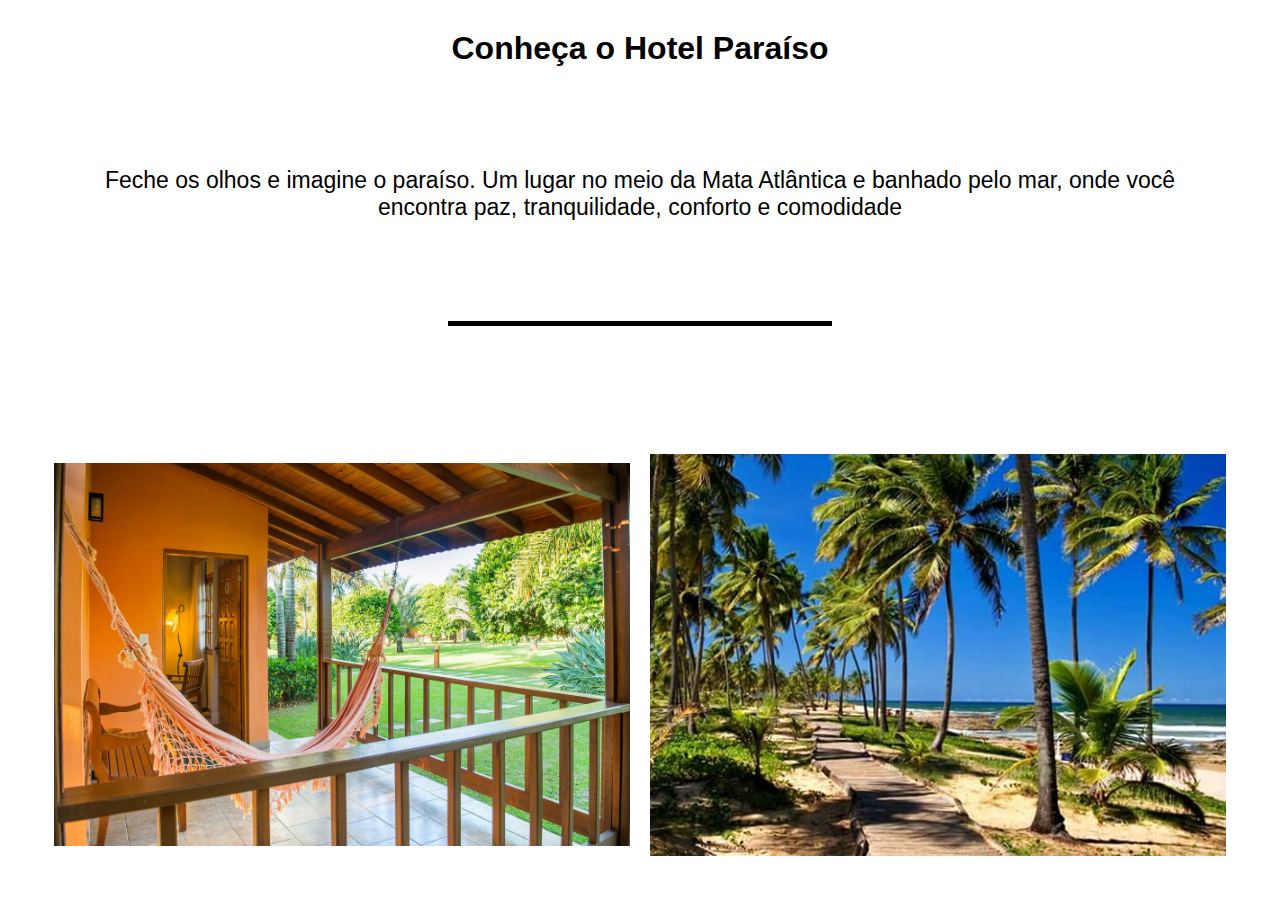
==== Tasks4.html @ 8f5b144e "Seção 2 do projeto em grupo" ====
<!DOCTYPE html>
<html lang="pt-BR">
<head>
    <meta charset="UTF-8">
    <meta http-equiv="X-UA-Compatible" content="IE=edge">
    <meta name="viewport" content="width=device-width, initial-scale=1.0">
    <link rel="stylesheet" href="./style.css">
    <title>Tasks 4 - seção 2</title>
</head>
<body>

    <header>
        <div class="titulo-container">
        <h1> Conheça o Hotel Paraíso </h1><br>
        </div>
        <div class="text-container">
        <h2> Feche os olhos e imagine o paraíso. Um lugar no meio da Mata Atlântica e banhado pelo mar, onde você encontra paz, tranquilidade, conforto e comodidade</h2>
        </div>
        <div class="divider">
    
        </div>
        </header>

        <main >
            <div class="main-container">
                <img src="./Imagens/paiol-varanda.jpg">
                <img src="./Imagens/pontos-turisticos">
            </div>
            
        </main>
    
</body>
</html>
---- style.css ----
*{
    margin: 0;
    padding: 0;
}

header {
    justify-content:center;
    align-items: center;
    display:flex;
    flex-direction: column;
}

.titulo-container{
    display: flex;
    align-items: center;
    justify-content: center;
    font-family: Arial, Helvetica, sans-serif;
    margin-top: 30px;
}

.text-container{
    text-align: center;
    display: inline-block;
    margin: 100px;
    font-weight: 100;
}
.text-container h2{
    font-weight: 100;
    font-size: 23px;
    font-family:'Lucida Sans', 'Lucida Sans Regular', 'Lucida Grande', 'Lucida Sans Unicode', Geneva, Verdana, sans-serif;
}

.divider{
    width: 30%;

    border-bottom: 5px solid black;
    margin-bottom: 10%;
}

main{
    width: 100%;
    justify-content: center;
    align-items:center;
    display: flex;
}
 .main-container{
     align-items: center;
     justify-content: center;
     width: 100%;
    display: flex;
    gap: 20px;
    margin-bottom: 40px;

}

.main-container img {
    width: 45%;
}
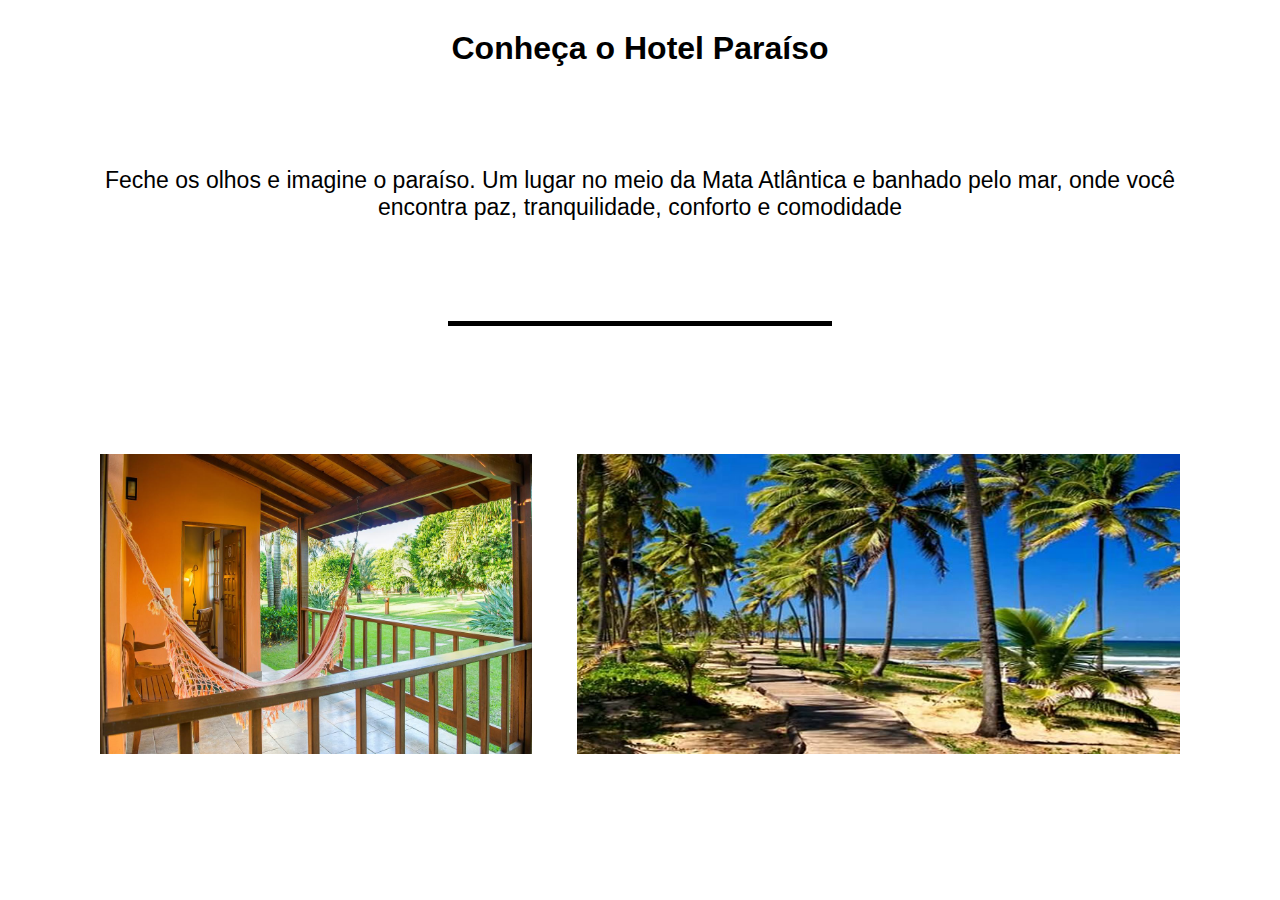
==== commit 9e8b5650: "Atualizei o CSS das imagens" ====
--- a/Tasks4.html
+++ b/Tasks4.html
@@ -23,8 +23,8 @@
 
         <main >
             <div class="main-container">
-                <img src="./Imagens/paiol-varanda.jpg">
-                <img src="./Imagens/pontos-turisticos">
+                <img class="img-left" src="./Imagens/paiol-varanda.jpg">
+                <img class="img-right" src="./Imagens/pontos-turisticos">
             </div>
             
         </main>
--- a/style.css
+++ b/style.css
@@ -48,12 +48,22 @@
      justify-content: center;
      width: 100%;
     display: flex;
-    gap: 20px;
+    gap: 45px;
     margin-bottom: 40px;
+    margin: 0 100px;
 
 }
 
-.main-container img {
-    width: 45%;
+.img-left, .img-right {
+    height: 300px;
 }
 
+.img-left {
+    width: 40%;
+}
+
+.img-right {
+    width: 60%;
+
+}
+
